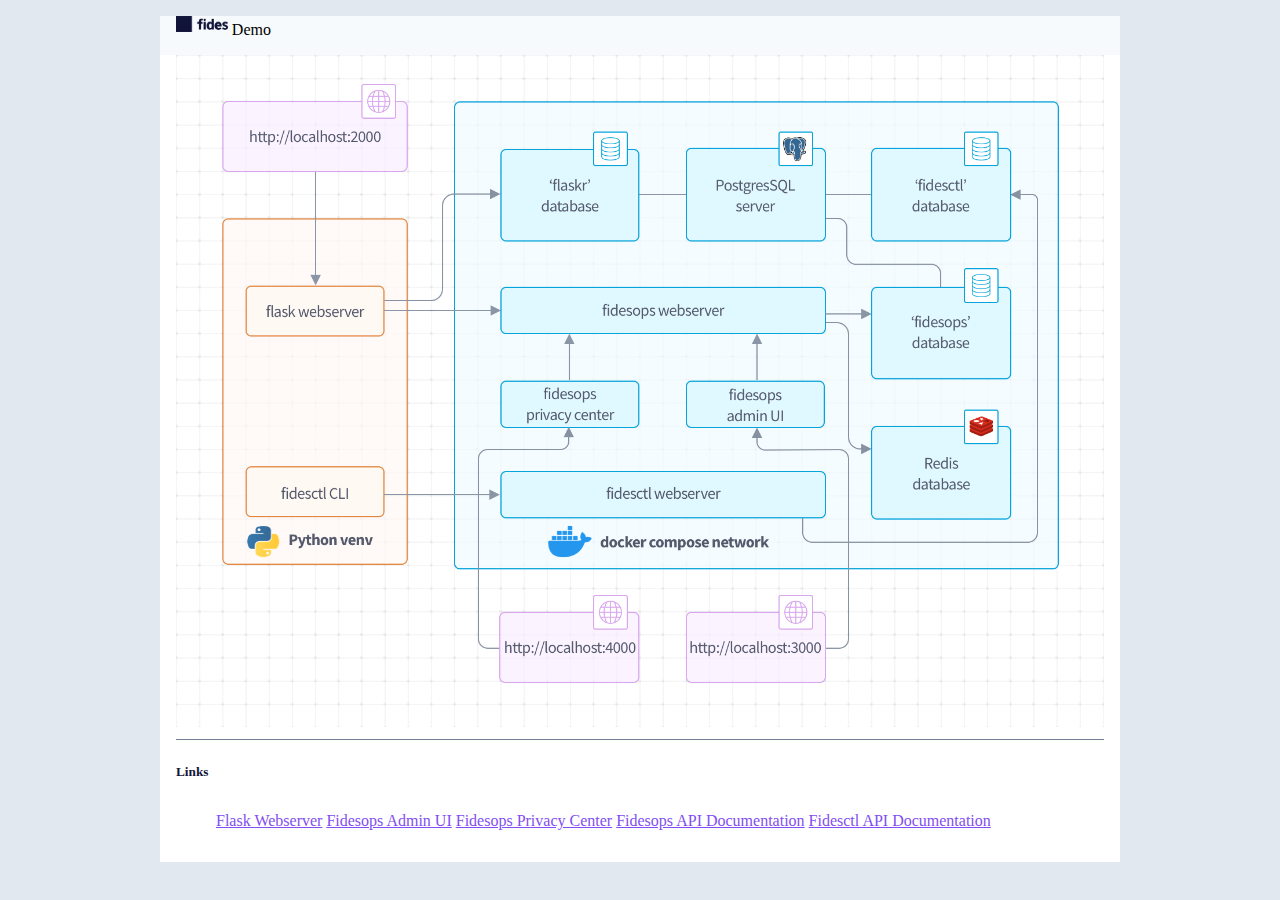
==== demo.html @ a85dd833 "Add a demo visual to launch into other services, plus some more tidying" ====
<!doctype html>

<head>
    <title>Fides Demo</title>
    <link href="https://cdn.jsdelivr.net/npm/bootstrap@5.1.3/dist/css/bootstrap.min.css" rel="stylesheet" integrity="sha384-1BmE4kWBq78iYhFldvKuhfTAU6auU8tT94WrHftjDbrCEXSU1oBoqyl2QvZ6jIW3" crossorigin="anonymous">
    <link rel="stylesheet" href="flaskr/static/style.css">
</head>

<body class="shadow-sm">
    <nav class="navbar">
        <div class="navbar-brand">
            <img class="d-inline-block" src="flaskr/static/fides_logo_primary.png" /> Demo
        </div>
    </nav>
    <section class="content">
        <svg version="1.1" xmlns="http://www.w3.org/2000/svg" xmlns:xlink="http://www.w3.org/1999/xlink" viewBox="0 0 1602 1160">
            <image width="1602" height="1160" xlink:href="fidesdemo.png"></image>
            <a xlink:href="http://localhost:2000" target="_blank">
              <rect x="80" y="80" fill="#fff" opacity="0" width="320" height="124"></rect>
            </a>
            <a xlink:href="http://localhost:3000" target="_blank">
              <rect x="880" y="960" fill="#fff" opacity="0" width="240" height="124"></rect>
            </a>
            <a xlink:href="http://localhost:4000" target="_blank">
              <rect x="560" y="960" fill="#fff" opacity="0" width="240" height="124"></rect>
            </a>
        </svg>
        <hr/>
        <header>
            <h5>Links</h5>
        </header>
        <ul class="list-group">
            <a class="list-group-item list-group-item-action" href="http://localhost:2000" target="_blank">Flask Webserver</a>
            <a class="list-group-item list-group-item-action" href="http://localhost:3000" target="_blank">Fidesops Admin UI</a>
            <a class="list-group-item list-group-item-action" href="http://localhost:4000" target="_blank">Fidesops Privacy Center</a>
            <a class="list-group-item list-group-item-action" href="http://localhost:8080/docs" target="_blank">Fidesops API Documentation</a>
            <a class="list-group-item list-group-item-action" href="http://localhost:9090/docs" target="_blank">Fidesctl API Documentation</a>
        </ul>
        <map name="map">
            <area target="" alt="privacy-center" title="privacy-center" href="http://localhost:4000" coords="802,1084,558,959" shape="rect">
            <area target="" alt="admin-ui" title="admin-ui" href="http://localhost:3000" coords="882,959,1122,1084" shape="rect">
            <area target="" alt="flaskr" title="flaskr" href="http://localhost:2000" coords="81,82,398,202" shape="rect">
        </map>
    </section>
</body>
---- flaskr/static/style.css ----
html {
    background: #e2e8f0;
    padding: 1rem;
}

body {
    max-width: 960px;
    margin: 0 auto;
    background: white;
}

h1,
h3,
h5 {
    color: #111439;
    margin: 1rem 0;
}

a {
    color: #824ef2;
}

hr {
    background-color: transparent;
    border: none;
    border-top: 1px solid #718096;
}

nav {
    background: #f7fafc;
    display: flex;
    align-items: center;
    padding: 0 1rem 1rem;
}

nav img {
    max-height: 1em;
    margin-bottom: 3px;
}

nav h5 {
    flex: auto;
    margin: 0;
}

nav ul {
    display: flex;
    list-style: none;
    margin: 0;
    padding: 0;
}

nav ul li a,
nav ul li span,
header .action {
    display: block;
    padding: 0.5rem;
}

.content {
    padding: 0 1rem 1rem;
}

article>header,
.content>header {
    display: flex;
    align-items: center;
}

.content>header h3 {
    flex: auto;
    margin: 1rem 0;
}

.flash {
    margin: 1em 0;
    padding: 1em;
    background: #cae6f6;
    border: 1px solid #377ba8;
}

.product>header>div:first-of-type {
    flex: auto;
}

.product .about {
    font-size: 0.9em;
    color: #718096;
    font-style: italic;
    margin-bottom: 1em;
}

.product .body {
    white-space: pre-line;
}

.content textarea {
    min-height: 12em;
    resize: vertical;
}

form .form-control {
    margin-bottom: 0.5rem;
}

form .btn {
    margin-top: 0.5rem;
}

.btn-primary {
    background-color: #111439;
    border-color: #111439;
}

.btn-primary:hover {
    background-color: #464b83;
    border-color: #464b83;
}
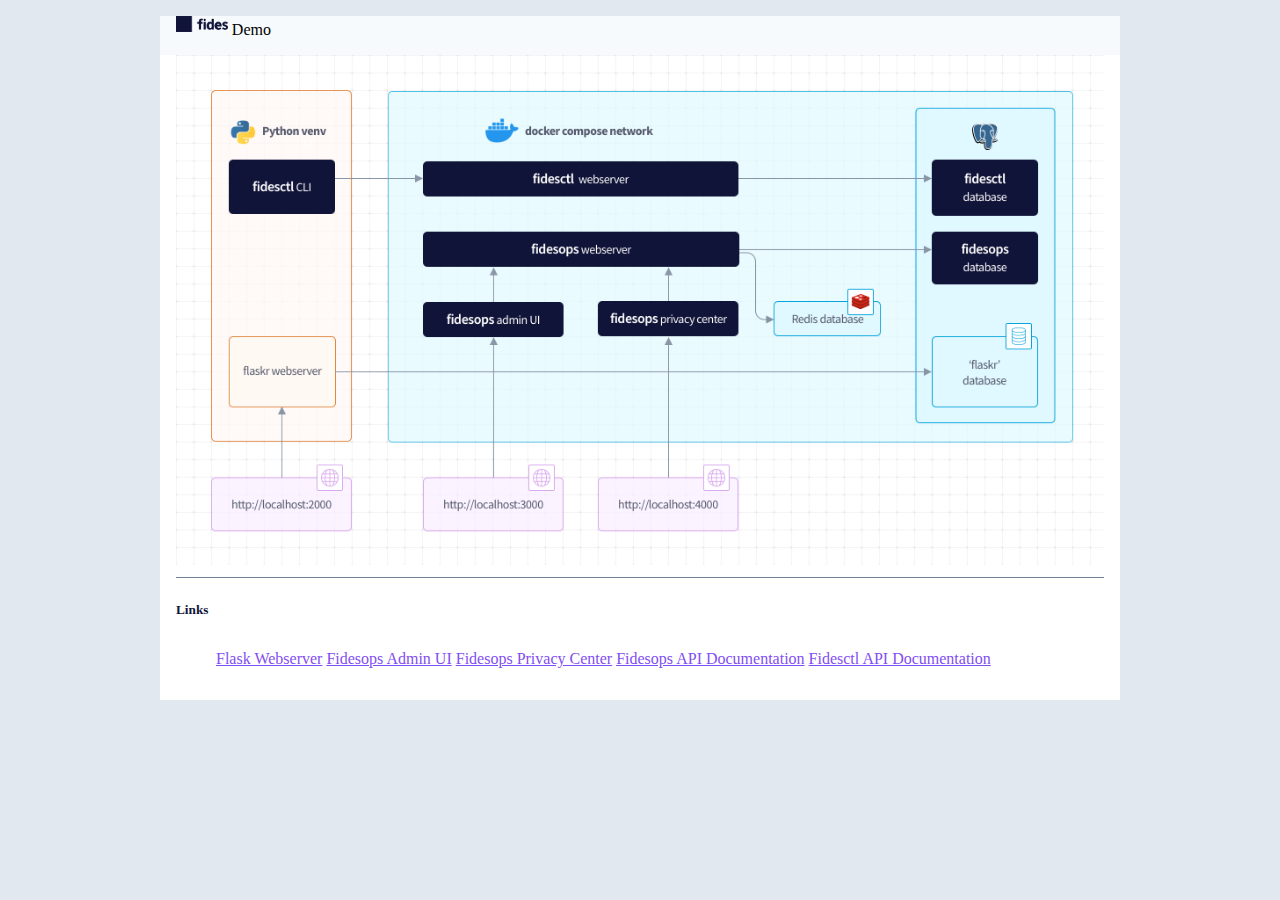
==== commit 37ae7901: "Update demo diagram" ====
--- a/demo.html
+++ b/demo.html
@@ -13,18 +13,30 @@
         </div>
     </nav>
     <section class="content">
-        <svg version="1.1" xmlns="http://www.w3.org/2000/svg" xmlns:xlink="http://www.w3.org/1999/xlink" viewBox="0 0 1602 1160">
-            <image width="1602" height="1160" xlink:href="fidesdemo.png"></image>
+        <svg version="1.1" xmlns="http://www.w3.org/2000/svg" xmlns:xlink="http://www.w3.org/1999/xlink" viewBox="0 0 2112 1160">
+            <image width="2112" height="1160" xlink:href="fidesdemo.png"></image>
             <a xlink:href="http://localhost:2000" target="_blank">
-              <rect x="80" y="80" fill="#fff" opacity="0" width="320" height="124"></rect>
+              <rect x="81" y="961" fill="#fff" opacity="0" width="319" height="123"></rect>
             </a>
             <a xlink:href="http://localhost:3000" target="_blank">
-              <rect x="880" y="960" fill="#fff" opacity="0" width="240" height="124"></rect>
+              <rect x="562" y="961" fill="#fff" opacity="0" width="320" height="123"></rect>
             </a>
             <a xlink:href="http://localhost:4000" target="_blank">
-              <rect x="560" y="960" fill="#fff" opacity="0" width="240" height="124"></rect>
+              <rect x="961" y="961" fill="#fff" opacity="0" width="319" height="123"></rect>
             </a>
-        </svg>
+            <a xlink:href="http://localhost:9090/docs" target="_blank">
+              <rect x="562" y="242" fill="#fff" opacity="0" width="720" height="80"></rect>
+            </a>
+            <a xlink:href="http://localhost:9090/docs" target="_blank">
+              <rect x="562" y="402" fill="#fff" opacity="0" width="720" height="80"></rect>
+            </a>
+            <a xlink:href="http://localhost:3000" target="_blank">
+              <rect x="562" y="562" fill="#fff" opacity="0" width="320" height="80"></rect>
+            </a>
+            <a xlink:href="http://localhost:4000" target="_blank">
+              <rect x="960" y="560" fill="#fff" opacity="0" width="320" height="80"></rect>
+            </a>
+          </svg>
         <hr/>
         <header>
             <h5>Links</h5>
@@ -36,10 +48,5 @@
             <a class="list-group-item list-group-item-action" href="http://localhost:8080/docs" target="_blank">Fidesops API Documentation</a>
             <a class="list-group-item list-group-item-action" href="http://localhost:9090/docs" target="_blank">Fidesctl API Documentation</a>
         </ul>
-        <map name="map">
-            <area target="" alt="privacy-center" title="privacy-center" href="http://localhost:4000" coords="802,1084,558,959" shape="rect">
-            <area target="" alt="admin-ui" title="admin-ui" href="http://localhost:3000" coords="882,959,1122,1084" shape="rect">
-            <area target="" alt="flaskr" title="flaskr" href="http://localhost:2000" coords="81,82,398,202" shape="rect">
-        </map>
     </section>
 </body>